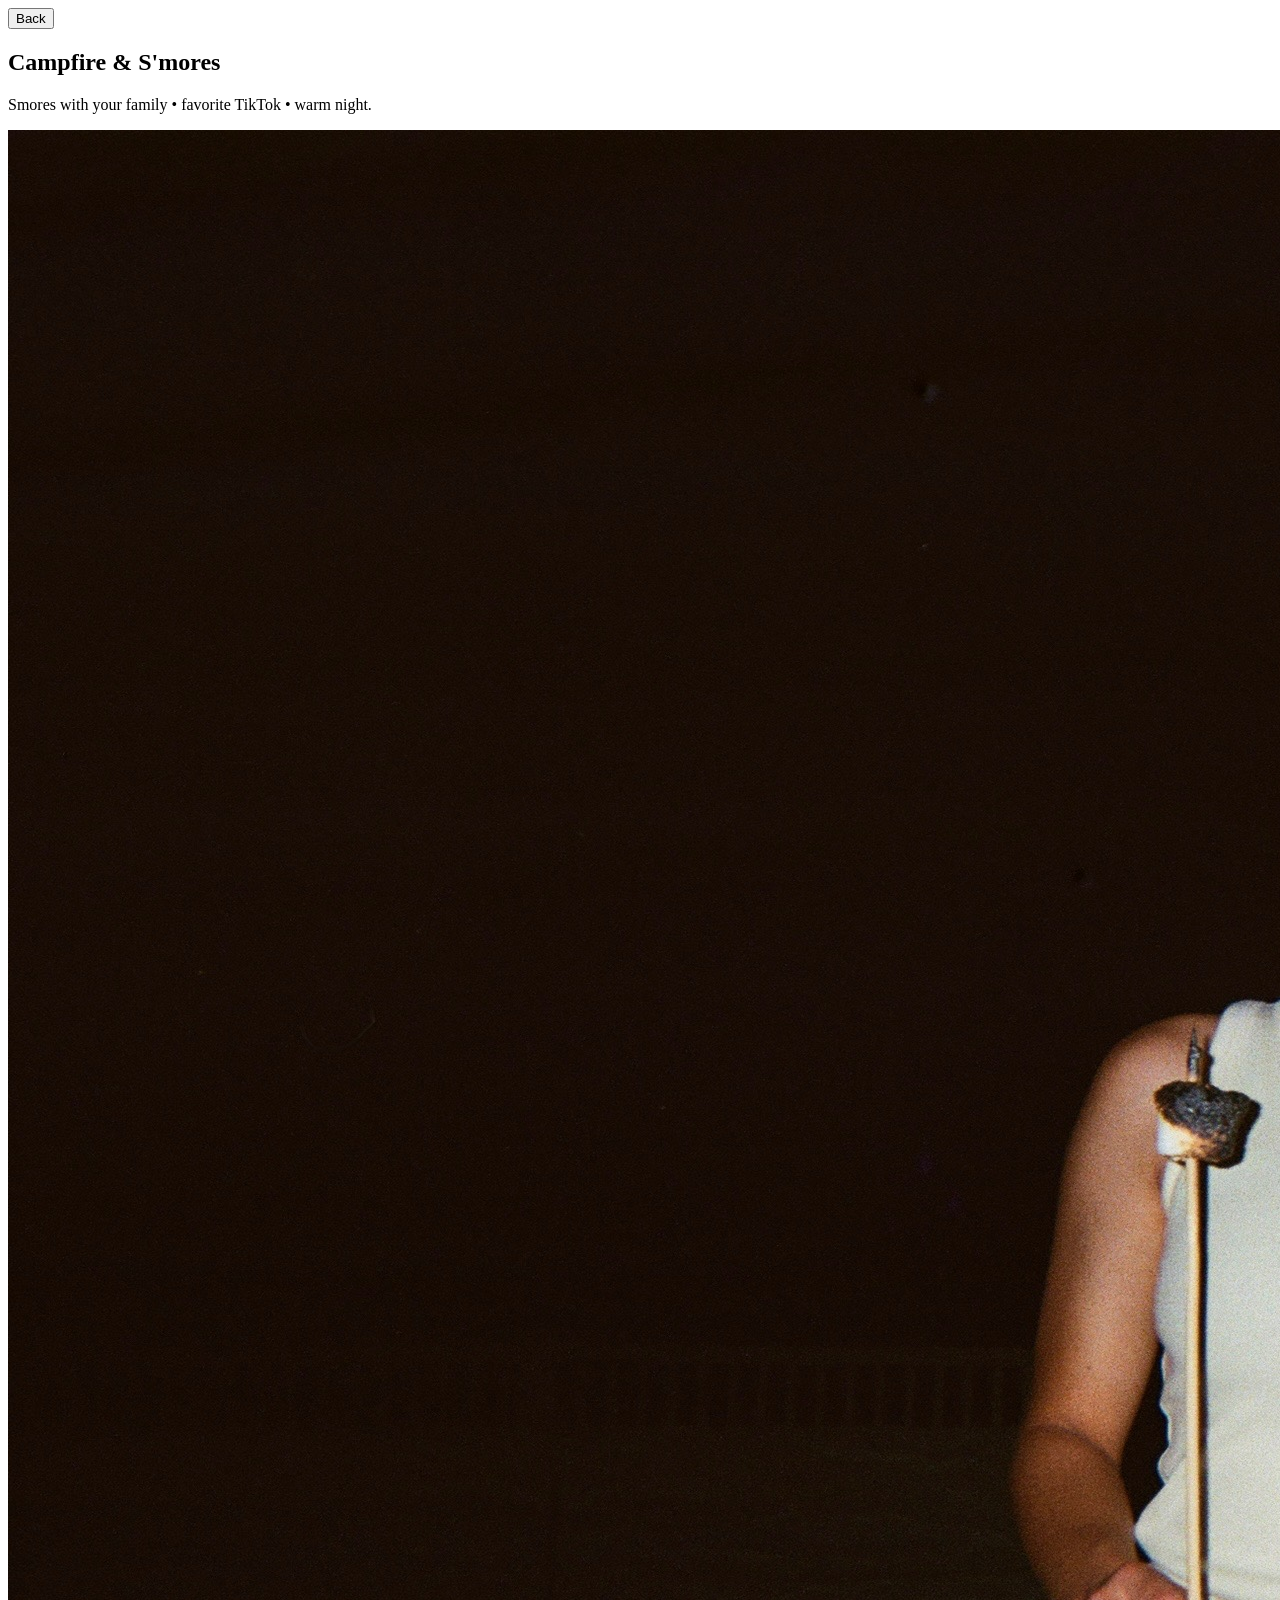
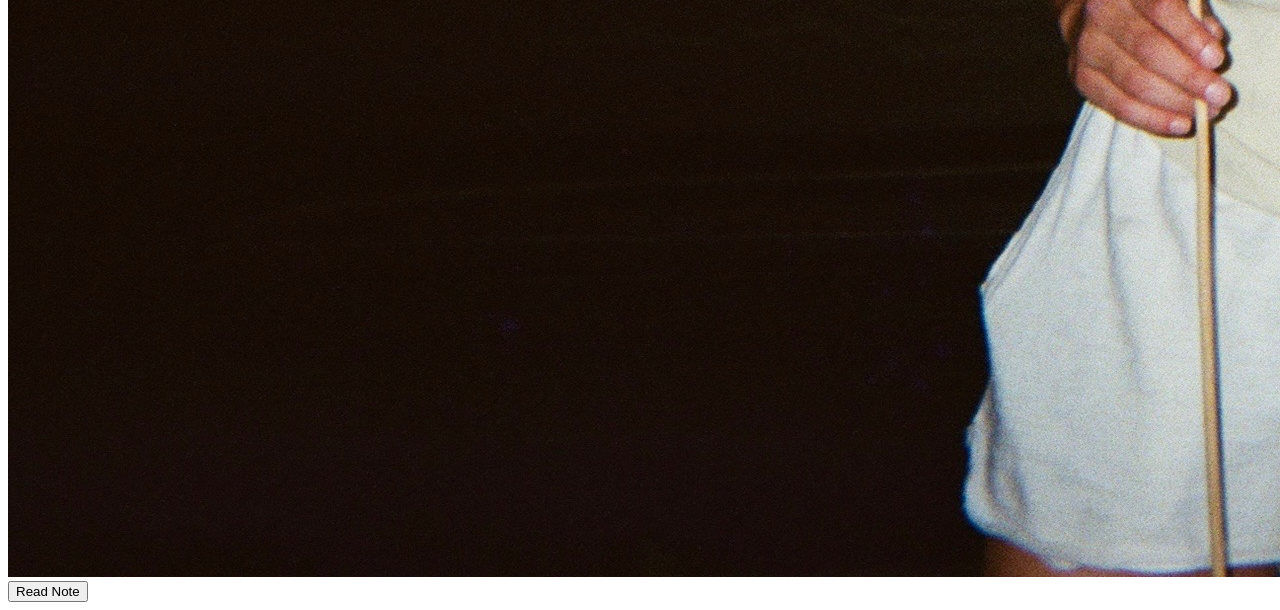
==== campfire.html @ 7a8ed2f9 "Add files via upload" ====
<!DOCTYPE html>
<html lang="en">
<head>
    <meta charset="UTF-8">
    <title>Campfire Memory</title>
    <link rel="stylesheet" href="styles.css">
</head>
<body>
    <div class="image-screen">
        <button class="back-btn" onclick="location.href='cards.html'">Back</button>
        <h2>Campfire & S'mores</h2>
        <p>Smores with your family • favorite TikTok • warm night.</p>
        <img src="card6.jpeg" alt="Campfire Card">
        <button class="nextButton-btn" onclick="location.href='note3.html'">
            Read Note
        </button>
    </div>
</body>
</html>
---- styles.css ----
/** Rectangles **/

.rectangle{
    -fx-fill: #FFF9C4;
    -fx-stroke: #E6DFA8;
    -fx-stroke-width: 2;
}

.nextButton-btn{
   -fx-background-color: #FFD6E8;
    -fx-text-fill: #3A3A3A;
    -fx-background-radius: 20;
    -fx-font-size: 18px;
    -fx-pref-width: 200px;
    -fx-pref-height: 60px; 
}


.screen-root {
    -fx-background-color: #FFFDF7;
}

.title-text {
    -fx-font-size: 36px;
    -fx-font-weight: bold;
    -fx-text-fill: #5A6F8C;
}

.body-text {
    -fx-font-size: 18px;
    -fx-text-fill: #4A5568;
}


.rectangle {
    -fx-fill: #FFF9C4;
    -fx-stroke: #E6DFA8;
    -fx-stroke-width: 2;
}

.password-field {
    -fx-background-color: #FFF9C4;
    -fx-background-radius: 10;
    -fx-border-color: #E6DFA8;
    -fx-border-width: 2;
    -fx-border-radius: 10;
    -fx-padding: 8;
    -fx-font-size: 18px;
    -fx-text-fill: #4A5568;
}
.dialog-pane {
    -fx-background-color: #D6E8FF;
    -fx-border-color: #E6DFA8;
    -fx-border-width: 2;
    -fx-background-radius: 15;
    -fx-border-radius: 15;
}

.dialog-pane .content.label {
    -fx-font-size: 18px;
    -fx-text-fill: #4A5568;
}
.dialog-pane .header-panel .label {
    -fx-font-size: 20px;
    -fx-text-fill: #5A6F8C;   
    -fx-font-weight: bold;
}
.dialog-pane .button {
    -fx-background-color: #FFD6E8;
    -fx-text-fill: #3A3A3A;
    -fx-background-radius: 20;
    -fx-font-size: 16px;
}
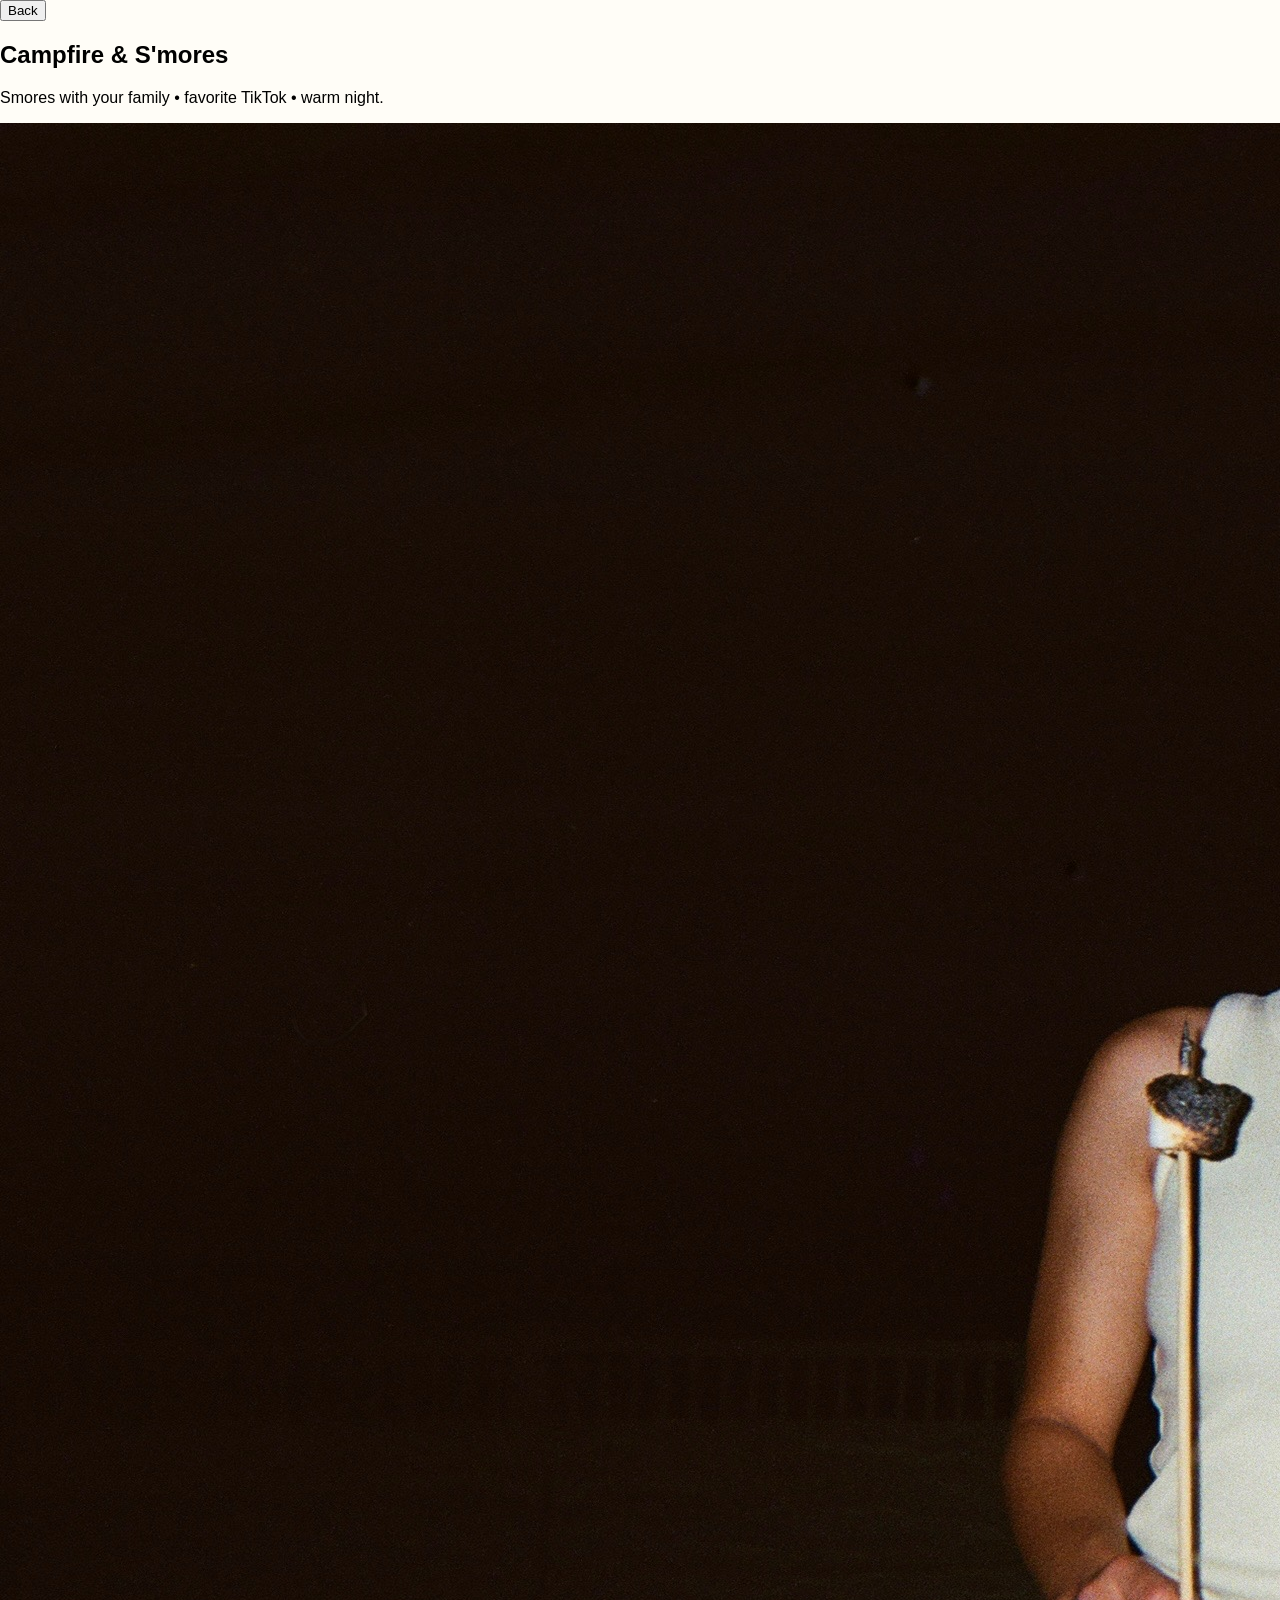
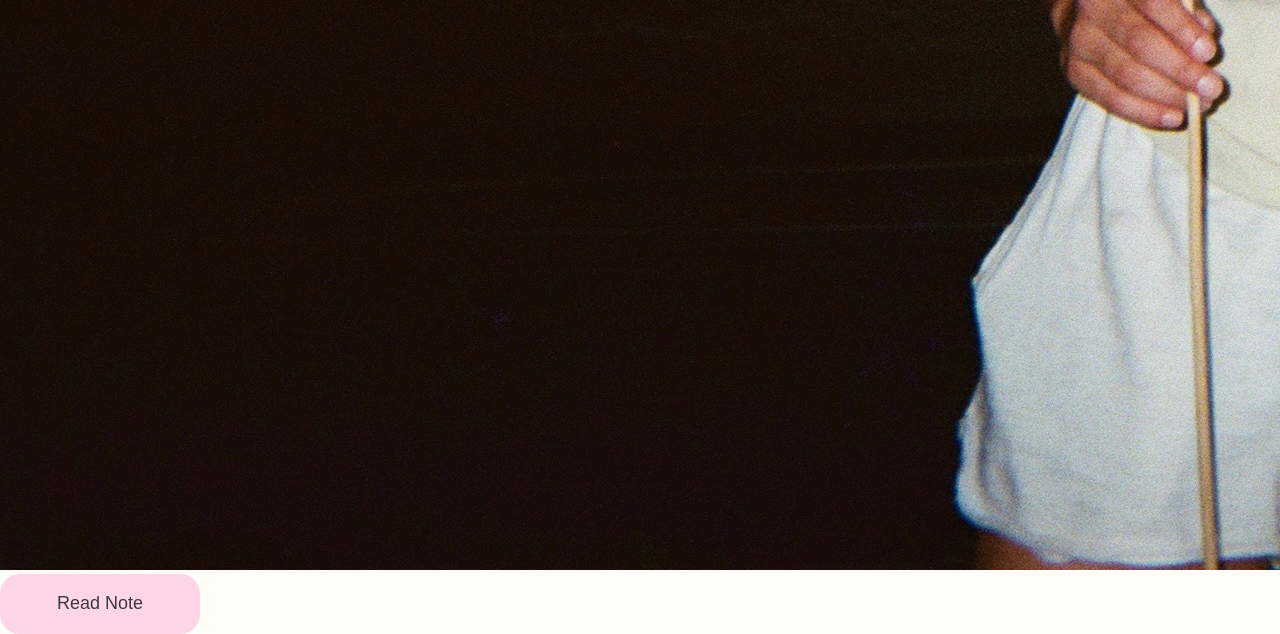
==== commit ccd9f68b: "Update campfire.html" ====
--- a/campfire.html
+++ b/campfire.html
@@ -10,7 +10,7 @@
         <button class="back-btn" onclick="location.href='cards.html'">Back</button>
         <h2>Campfire & S'mores</h2>
         <p>Smores with your family • favorite TikTok • warm night.</p>
-        <img src="card6.jpeg" alt="Campfire Card">
+        <img src="card6.jpeg" class="card-full-img" alt="Campfire Card">
         <button class="nextButton-btn" onclick="location.href='note3.html'">
             Read Note
         </button>
--- a/styles.css
+++ b/styles.css
@@ -1,75 +1,175 @@
-/** Rectangles **/
-
-.rectangle{
-    -fx-fill: #FFF9C4;
-    -fx-stroke: #E6DFA8;
-    -fx-stroke-width: 2;
+/* ============================
+   GLOBAL RESET & BASE
+============================ */
+body {
+    margin: 0;
+    padding: 0;
+    font-family: Arial, sans-serif;
+    background-color: #FFFDF7;
 }
 
-.nextButton-btn{
-   -fx-background-color: #FFD6E8;
-    -fx-text-fill: #3A3A3A;
-    -fx-background-radius: 20;
-    -fx-font-size: 18px;
-    -fx-pref-width: 200px;
-    -fx-pref-height: 60px; 
+/* ============================
+   SCREEN ROOT (main layout)
+============================ */
+.screen-root {
+    background-color: #FFFDF7;
+    height: 100vh;
+    display: flex;
+    flex-direction: column;
+    justify-content: center;
+    align-items: center;
 }
 
-
-.screen-root {
-    -fx-background-color: #FFFDF7;
+/* ============================
+   TITLE TEXT
+============================ */
+.title-text {
+    font-size: 36px;
+    font-weight: bold;
+    color: #5A6F8C;
+    text-align: center;
+    margin-bottom: 40px;
 }
 
-.title-text {
-    -fx-font-size: 36px;
-    -fx-font-weight: bold;
-    -fx-text-fill: #5A6F8C;
+/* ============================
+   BODY TEXT
+============================ */
+.body-text {
+    font-size: 18px;
+    color: #4A5568;
 }
 
-.body-text {
-    -fx-font-size: 18px;
-    -fx-text-fill: #4A5568;
+/* ============================
+   BUTTONS
+============================ */
+.nextButton-btn {
+    background-color: #FFD6E8;
+    color: #3A3A3A;
+    border: none;
+    border-radius: 20px;
+    font-size: 18px;
+    width: 200px;
+    height: 60px;
+    cursor: pointer;
+    transition: 0.2s;
 }
 
-
-.rectangle {
-    -fx-fill: #FFF9C4;
-    -fx-stroke: #E6DFA8;
-    -fx-stroke-width: 2;
+.nextButton-btn:hover {
+    opacity: 0.9;
 }
 
-.password-field {
-    -fx-background-color: #FFF9C4;
-    -fx-background-radius: 10;
-    -fx-border-color: #E6DFA8;
-    -fx-border-width: 2;
-    -fx-border-radius: 10;
-    -fx-padding: 8;
-    -fx-font-size: 18px;
-    -fx-text-fill: #4A5568;
-}
-.dialog-pane {
-    -fx-background-color: #D6E8FF;
-    -fx-border-color: #E6DFA8;
-    -fx-border-width: 2;
-    -fx-background-radius: 15;
-    -fx-border-radius: 15;
+/* ============================
+   RECTANGLES (converted)
+============================ */
+.rectangle {
+    background-color: #FFF9C4;
+    border: 2px solid #E6DFA8;
+    border-radius: 8px;
+    padding: 20px;
 }
 
-.dialog-pane .content.label {
-    -fx-font-size: 18px;
-    -fx-text-fill: #4A5568;
-}
-.dialog-pane .header-panel .label {
-    -fx-font-size: 20px;
-    -fx-text-fill: #5A6F8C;   
-    -fx-font-weight: bold;
-}
-.dialog-pane .button {
-    -fx-background-color: #FFD6E8;
-    -fx-text-fill: #3A3A3A;
-    -fx-background-radius: 20;
-    -fx-font-size: 16px;
+/* ============================
+   PASSWORD FIELD (converted)
+============================ */
+.password-field {
+    background-color: #FFF9C4;
+    border: 2px solid #E6DFA8;
+    border-radius: 10px;
+    padding: 8px;
+    font-size: 18px;
+    color: #4A5568;
 }
 
+/* ============================
+   DIALOG PANE (converted)
+============================ */
+.dialog-pane {
+    background-color: #D6E8FF;
+    border: 2px solid #E6DFA8;
+    border-radius: 15px;
+    padding: 20px;
+    width: 80%;
+    max-width: 500px;
+    margin: 20px auto;
+}
 
+.dialog-pane .content-label {
+    font-size: 18px;
+    color: #4A5568;
+}
+
+.dialog-pane .header-label {
+    font-size: 20px;
+    color: #5A6F8C;
+    font-weight: bold;
+    margin-bottom: 10px;
+}
+
+.dialog-pane .button {
+    background-color: #FFD6E8;
+    color: #3A3A3A;
+    border: none;
+    border-radius: 20px;
+    font-size: 16px;
+    padding: 10px 20px;
+    cursor: pointer;
+    transition: 0.2s;
+}
+
+.dialog-pane .button:hover {
+    opacity: 0.9;
+}
+/* Card Grid Layout */
+.card-grid {
+    text-align: center;
+    padding: 40px;
+}
+
+.card-grid h1 {
+    font-size: 32px;
+    color: #5A6F8C;
+    margin-bottom: 30px;
+}
+
+.card-grid-inner {
+    display: grid;
+    grid-template-columns: repeat(2, 1fr);
+    gap: 30px;
+    justify-items: center;
+}
+
+/* Individual Card */
+.card {
+    display: flex;
+    flex-direction: column;
+    align-items: center;
+    text-decoration: none;
+    background-color: #FFF9C4;
+    border: 3px solid #E6DFA8;
+    border-radius: 20px;
+    padding: 20px;
+    width: 200px;
+    transition: transform 0.2s, box-shadow 0.2s;
+}
+
+.card:hover {
+    transform: scale(1.05);
+    box-shadow: 0px 4px 12px rgba(0,0,0,0.15);
+}
+
+/* Card Image */
+.card img {
+    width: 150px;
+    height: 150px;
+    object-fit: cover;
+    border-radius: 15px;
+    margin-bottom: 10px;
+}
+
+/* Card Label */
+.card span {
+    font-size: 18px;
+    color: #4A5568;
+    font-weight: bold;
+}
+
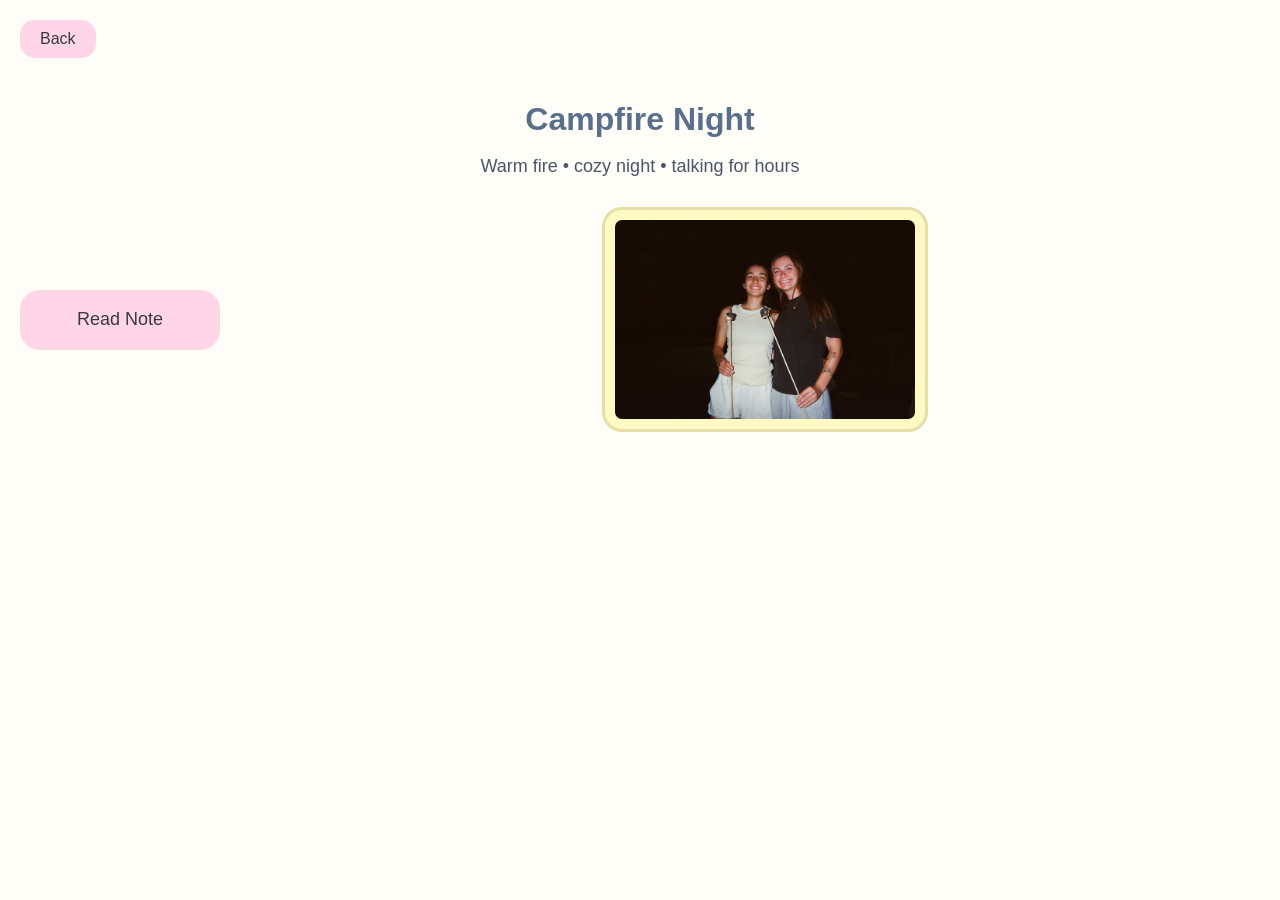
==== commit ae63c88a: "Update campfire.html" ====
--- a/campfire.html
+++ b/campfire.html
@@ -2,18 +2,33 @@
 <html lang="en">
 <head>
     <meta charset="UTF-8">
-    <title>Campfire Memory</title>
+    <title>Campfire Night</title>
     <link rel="stylesheet" href="styles.css">
 </head>
+
 <body>
-    <div class="image-screen">
-        <button class="back-btn" onclick="location.href='cards.html'">Back</button>
-        <h2>Campfire & S'mores</h2>
-        <p>Smores with your family • favorite TikTok • warm night.</p>
-        <img src="card6.jpeg" class="card-full-img" alt="Campfire Card">
-        <button class="nextButton-btn" onclick="location.href='note3.html'">
-            Read Note
-        </button>
+
+    <button class="back-btn" onclick="location.href='cards.html'">Back</button>
+
+    <div class="memory-page">
+
+        <h1 class="memory-title">Campfire Night</h1>
+
+        <p class="memory-text">
+            Warm fire • cozy night • talking for hours
+        </p>
+
+        <div class="memory-content">
+
+            <button class="nextButton-btn" onclick="location.href='note3.html'">
+                Read Note
+            </button>
+
+            <img src="card6.jpeg" class="card-full-img" alt="Campfire Card">
+
+        </div>
+
     </div>
+
 </body>
 </html>
--- a/styles.css
+++ b/styles.css
@@ -172,4 +172,61 @@
     color: #4A5568;
     font-weight: bold;
 }
-
+.card-full-img {
+    width: 300px;
+    height: auto;
+    display: block;
+    margin: 0 auto;
+    border-radius: 20px;
+    border: 3px solid #E6DFA8;
+    background-color: #FFF9C4;
+    padding: 10px;
+}
+.back-btn {
+    background-color: #FFD6E8;
+    color: #3A3A3A;
+    border: none;
+    border-radius: 15px;
+    padding: 10px 20px;
+    font-size: 16px;
+    cursor: pointer;
+    position: absolute;
+    top: 20px;
+    left: 20px;
+    transition: 0.2s;
+}
+
+.back-btn:hover {
+    opacity: 0.9;
+}
+
+.memory-page {
+    text-align: center;
+    padding-top: 80px;   /* pushes everything down from the top */
+    padding-left: 20px;
+    padding-right: 20px;
+}
+
+.memory-title {
+    font-size: 32px;
+    color: #5A6F8C;
+    margin-bottom: 15px;
+}
+
+.memory-text {
+    font-size: 18px;
+    color: #4A5568;
+    margin-bottom: 30px;
+}
+
+.memory-content {
+    display: flex;
+    justify-content: center;
+    align-items: center;
+    gap: 50px;           /* spacing between button + image */
+    margin-top: 20px;
+}
+
+    margin-top: 20px;
+}
+
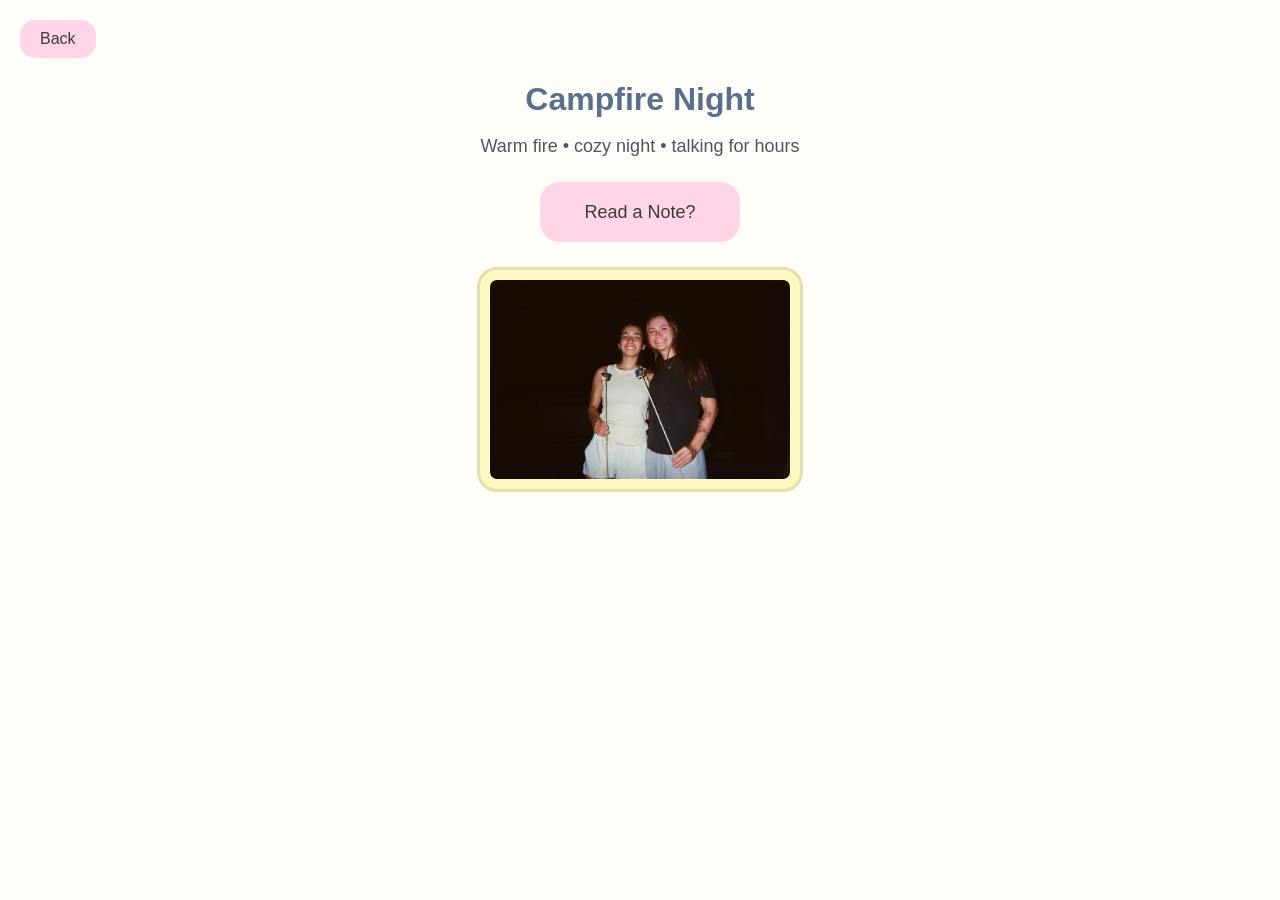
==== commit 01300343: "Update campfire.html" ====
--- a/campfire.html
+++ b/campfire.html
@@ -21,7 +21,7 @@
         <div class="memory-content">
 
             <button class="nextButton-btn" onclick="location.href='note3.html'">
-                Read Note
+                Read a Note?
             </button>
 
             <img src="card6.jpeg" class="card-full-img" alt="Campfire Card">
--- a/styles.css
+++ b/styles.css
@@ -176,12 +176,13 @@
     width: 300px;
     height: auto;
     display: block;
-    margin: 0 auto;
+    margin: 0 auto 20px;   /* bottom spacing */
     border-radius: 20px;
     border: 3px solid #E6DFA8;
     background-color: #FFF9C4;
     padding: 10px;
 }
+
 .back-btn {
     background-color: #FFD6E8;
     color: #3A3A3A;
@@ -201,29 +202,29 @@
 }
 
 .memory-page {
+    max-width: 700px;
+    margin: 0 auto;
     text-align: center;
-    padding-top: 80px;   /* pushes everything down from the top */
-    padding-left: 20px;
-    padding-right: 20px;
+    padding: 60px 20px 40px;  /* top, left/right, bottom */
 }
 
 .memory-title {
     font-size: 32px;
     color: #5A6F8C;
-    margin-bottom: 15px;
+    margin-bottom: 10px;
 }
 
 .memory-text {
     font-size: 18px;
     color: #4A5568;
-    margin-bottom: 30px;
+    margin-bottom: 25px;
 }
 
 .memory-content {
     display: flex;
-    justify-content: center;
+    flex-direction: column; 
     align-items: center;
-    gap: 50px;           /* spacing between button + image */
+    gap: 25px;           /* spacing between button + image */
     margin-top: 20px;
 }
 
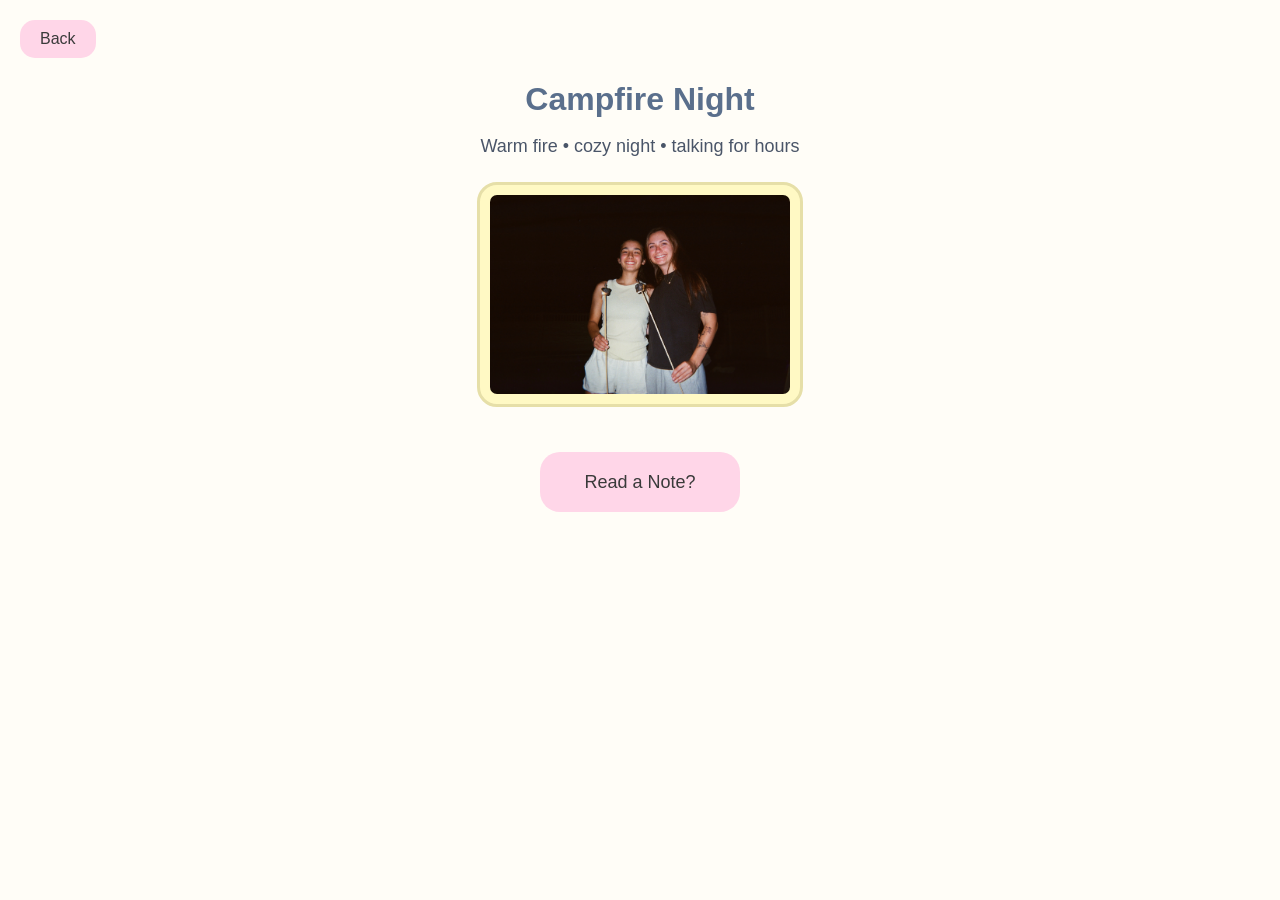
==== commit 32802366: "Update campfire.html" ====
--- a/campfire.html
+++ b/campfire.html
@@ -20,11 +20,13 @@
 
         <div class="memory-content">
 
+             <img src="card6.jpeg" class="card-full-img" alt="Campfire Card">
+
             <button class="nextButton-btn" onclick="location.href='note3.html'">
                 Read a Note?
             </button>
 
-            <img src="card6.jpeg" class="card-full-img" alt="Campfire Card">
+           
 
         </div>
 
